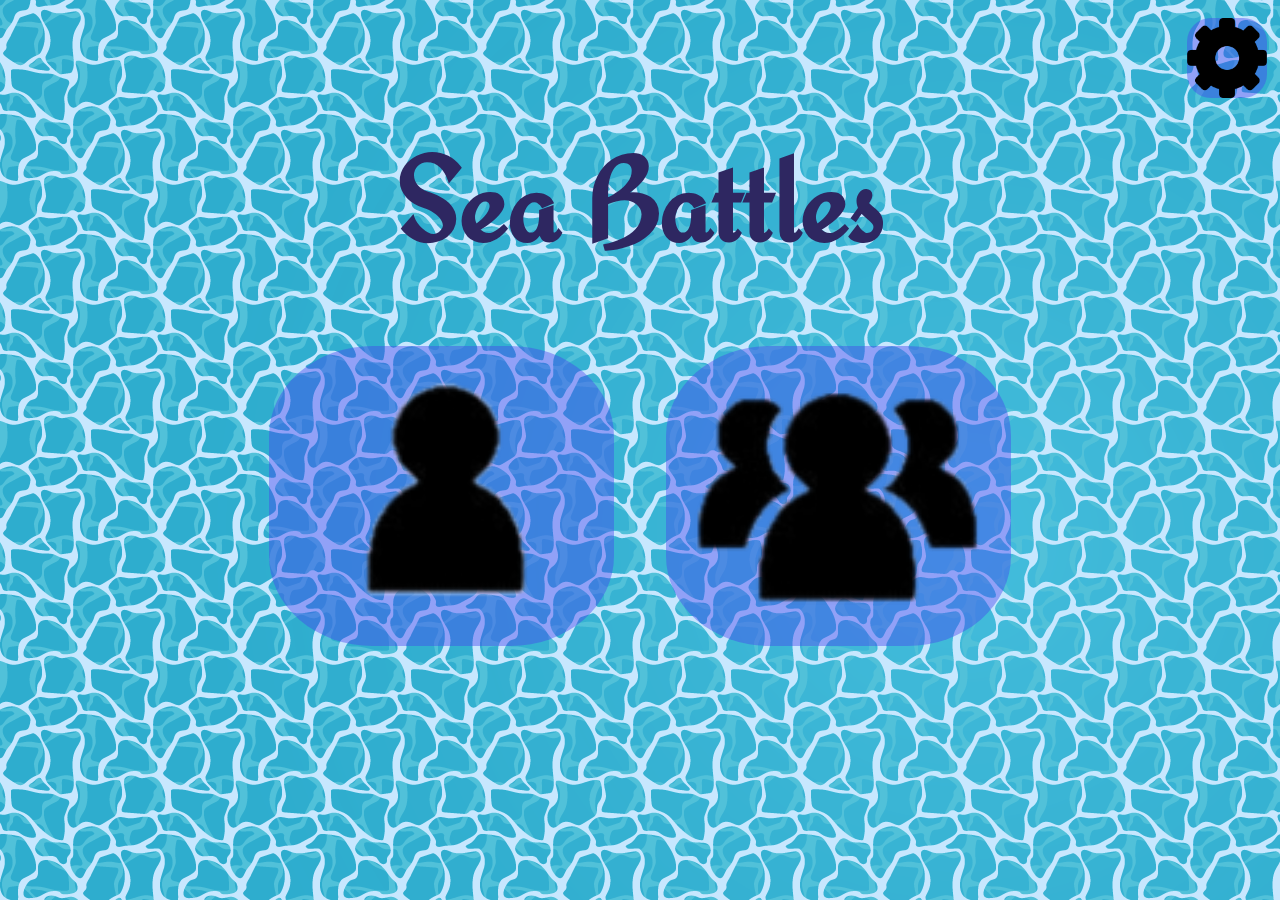
==== index.html @ 6023f937 "test" ====
<!DOCTYPE html>
<html lang="en">

<head>
	<meta charset="UTF-8">
	<meta name="viewport" content="width=device-width, initial-scale=1.0">
	<link rel="stylesheet" href="style.css">
	<title>Sea Battles</title>
</head>

<body>
	<header class="header__text">
			<h1 class = "header__text__h1">Sea Battles</h1>
			<img class = "header__text__img" src="./assets/images/settings.png" alt="settings">
	</header>
	<main>
		<section class="icons">
			<img src="./assets/images/singleplayer.png" alt="singleplayer">
			<img src="./assets/images/multiplayer.png" alt="multiplayer">
		</section>
	</main>
</body>

</html>
---- style.css ----
@font-face {
	font-family: Redressed;
	src: url("./assets/fonts/Redressed-Regular.ttf");
}

html {
	font-family: Redressed;
	background: url("./assets/images/bg.png");
}

* {
	margin: 0 0 0 0;
}

.header__text__img {
	position: absolute;
	right: 1%;
	top: 2%;
	width: 80px;
	height: auto;
}

.header__text__h1 {
	font-size: 120px;
	margin-top: 10%;
	text-align: center;
	color: #2e2761;
}

.icons {
	display: flex;
	justify-content: center;
	margin-top: 6%;
}
.icons img {
	width: auto;
	height: 300px;
	margin-inline: 2%;
}

img {
	border-radius: 30%;
	background-color: rgba(70, 67, 238, 0.425);
}
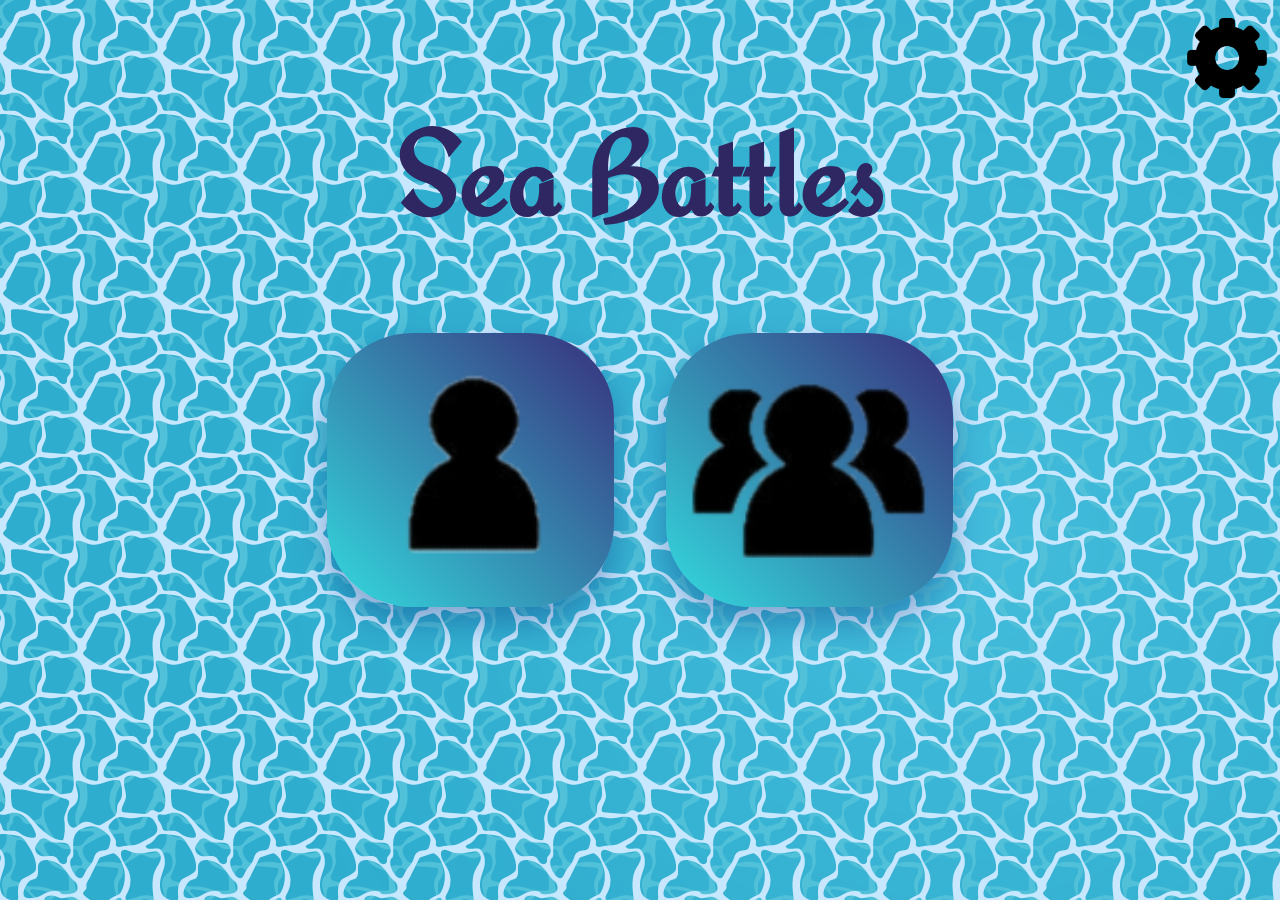
==== commit ef91eac8: "settings" ====
--- a/index.html
+++ b/index.html
@@ -5,20 +5,46 @@
 	<meta charset="UTF-8">
 	<meta name="viewport" content="width=device-width, initial-scale=1.0">
 	<link rel="stylesheet" href="style.css">
+	
+	<!-- <link rel="stylesheet" href="https://cdnjs.cloudflare.com/ajax/libs/font-awesome/4.7.0/css/font-awesome.min.css"> -->
 	<title>Sea Battles</title>
 </head>
 
 <body>
 	<header class="header__text">
 			<h1 class = "header__text__h1">Sea Battles</h1>
-			<img class = "header__text__img" src="./assets/images/settings.png" alt="settings">
+			<input type = "image" class = "header__text__img" src="./assets/images/settings.png" alt="settings"></input>
 	</header>
 	<main>
-		<section class="icons">
-			<img src="./assets/images/singleplayer.png" alt="singleplayer">
-			<img src="./assets/images/multiplayer.png" alt="multiplayer">
+		<section id = "main_page">
+			<img class = "pressed-button" src="./assets/images/singleplayer.png" alt="singleplayer">
+			<img class = "pressed-button" src="./assets/images/multiplayer.png" alt="multiplayer">
 		</section>
+
+		<section id = "settings">
+			<div class = "centralize">
+				<button type="button" class="pressed-button"><b>Game Modifications</b></button>
+			</div>
+			<div class = "centralize">
+				<button type="button" class="pressed-button"><b>Sound and Music</b></button>
+			</div>
+			<div class = "centralize">
+				<button type="button" class="pressed-button"><b>Interface</b></button>
+			</div>
+			<div class = "centralize">
+				<button type="button" class="pressed-button"><b>Control</b></button>
+			</div>
+			<div class = "centralize">
+				<button id = "back" type="button" class="pressed-button"><b>Back</b></button>
+			</div>
+		</section>
+
+		<section id = "choose-dificulty">
+
+		</section>
+
 	</main>
+	<script src = "script.js"></script>
 </body>
 
 </html>--- a/style.css
+++ b/style.css
@@ -13,6 +13,7 @@
 }
 
 .header__text__img {
+	outline: none;
 	position: absolute;
 	right: 1%;
 	top: 2%;
@@ -22,23 +23,53 @@
 
 .header__text__h1 {
 	font-size: 120px;
-	margin-top: 10%;
+	margin-top: 8%;
 	text-align: center;
 	color: #2e2761;
 }
 
-.icons {
-	display: flex;
+#main_page {
+	display:flex;
 	justify-content: center;
 	margin-top: 6%;
 }
-.icons img {
+#main_page img {
 	width: auto;
-	height: 300px;
+	height: 250px;
+	padding: 12px 0px;
 	margin-inline: 2%;
+	border-radius: 30%;
 }
 
-img {
-	border-radius: 30%;
-	background-color: rgba(70, 67, 238, 0.425);
+.pressed-button {
+	width: 600px;
+	padding: 12px 40px;
+	margin: 1%;
+	border-radius: 30px;
+	outline: none;
+	background-image: linear-gradient(45deg, #6ab1d7 0%, #33d9de 50%, #382f7c 100%) ; 
+	background-position: 100% 0;
+	background-size: 200% 200%;
+	font-family: Redressed;
+	font-size: 36px;
+	text-align: center;
+	color: #2e2761;
+	box-shadow: 0 16px 32px 0 rgba(0, 40, 120, .35);
+	transition: .5s;
+	border-block-style: none;
 }
+
+.pressed-button:hover {
+	box-shadow: 0 0 0 0 rgba(0, 40, 120, 0);
+	background-position: 0 0;
+}
+
+#settings {
+	display: none;
+	flex-flow: column;
+}
+
+.centralize {
+	display:flex; 
+	justify-content: space-around;
+}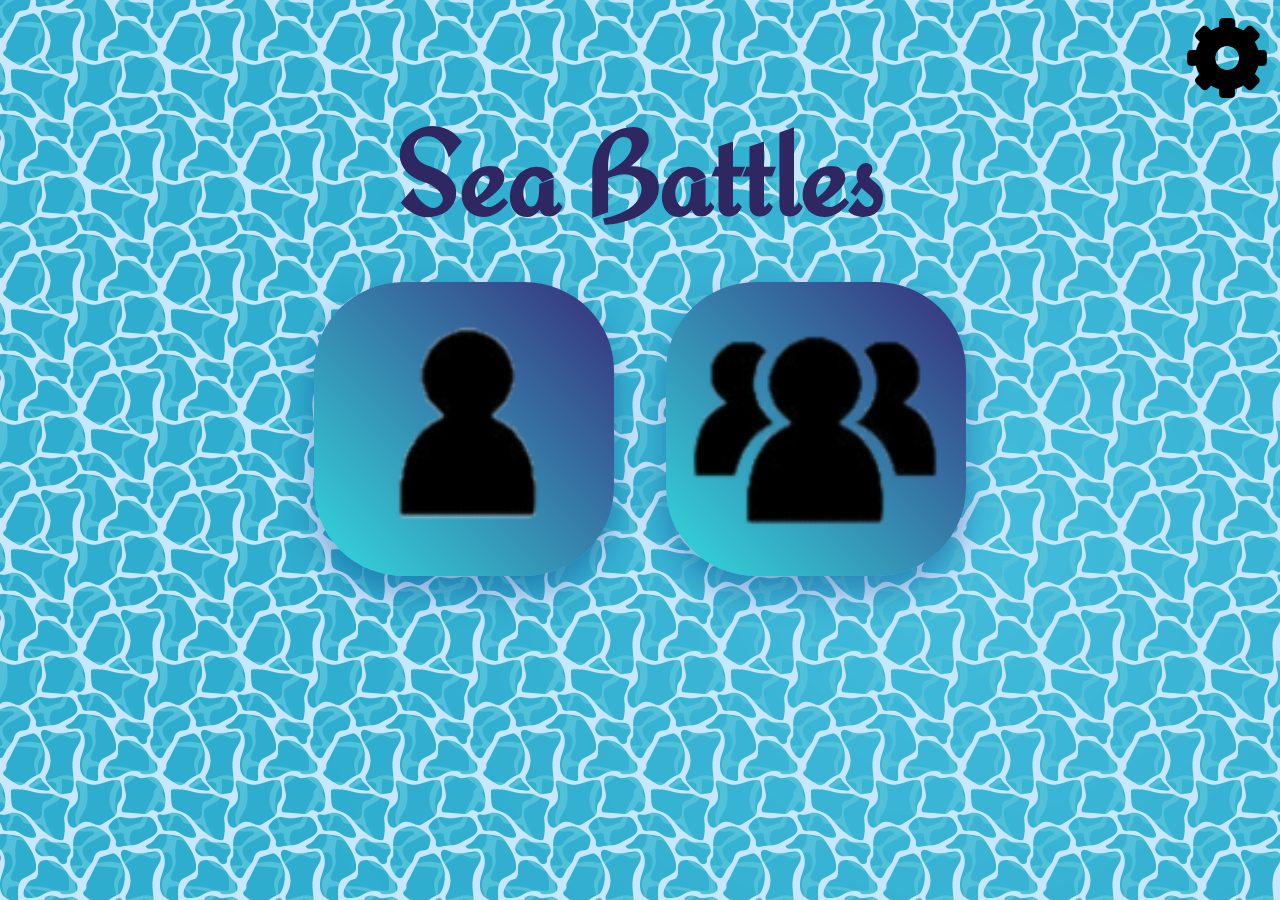
==== commit 3ac318ce: "multiplayer" ====
--- a/index.html
+++ b/index.html
@@ -5,8 +5,6 @@
 	<meta charset="UTF-8">
 	<meta name="viewport" content="width=device-width, initial-scale=1.0">
 	<link rel="stylesheet" href="style.css">
-	
-	<!-- <link rel="stylesheet" href="https://cdnjs.cloudflare.com/ajax/libs/font-awesome/4.7.0/css/font-awesome.min.css"> -->
 	<title>Sea Battles</title>
 </head>
 
@@ -17,8 +15,8 @@
 	</header>
 	<main>
 		<section id = "main_page">
-			<img class = "pressed-button" src="./assets/images/singleplayer.png" alt="singleplayer">
-			<img class = "pressed-button" src="./assets/images/multiplayer.png" alt="multiplayer">
+			<input type = "image" class="pressed-button-cube" src="./assets/images/singleplayer.png" alt="singleplayer"></input>
+			<input id="multi" type = "image" class="pressed-button-cube" src="./assets/images/multiplayer.png" alt="multiplayer"></input>
 		</section>
 
 		<section id = "settings">
@@ -32,10 +30,22 @@
 				<button type="button" class="pressed-button"><b>Interface</b></button>
 			</div>
 			<div class = "centralize">
-				<button type="button" class="pressed-button"><b>Control</b></button>
+				<button id = "back-settings" type="button" class="pressed-button"><b>Back</b></button>
 			</div>
+		</section>
+
+		<section id= "online-option">
+			<section class = "centralize">
+				<div class = "horizontal">
+					<button type="button" class="pressed-button-cube"><b>Hotseat</b></button>
+				</div>
+				<div class = "horizontal">
+					<button type="button" class="pressed-button-cube"><b>Online</b></button>
+				</div>
+			</section>
+
 			<div class = "centralize">
-				<button id = "back" type="button" class="pressed-button"><b>Back</b></button>
+				<button id = "back-multiplayer" type="button" class="pressed-button"><b>Back</b></button>
 			</div>
 		</section>
 
--- a/style.css
+++ b/style.css
@@ -31,11 +31,11 @@
 #main_page {
 	display:flex;
 	justify-content: center;
-	margin-top: 6%;
+	margin-top: 2%;
 }
-#main_page img {
-	width: auto;
-	height: 250px;
+#main_page input {
+	width: 300px;
+	height: 270px;
 	padding: 12px 0px;
 	margin-inline: 2%;
 	border-radius: 30%;
@@ -56,10 +56,31 @@
 	color: #2e2761;
 	box-shadow: 0 16px 32px 0 rgba(0, 40, 120, .35);
 	transition: .5s;
-	border-block-style: none;
+}
+
+.pressed-button-cube {
+	width: 600px;
+	padding: 12px 40px;
+	margin: 1%;
+	border-radius: 30%;
+	outline: none;
+	background-image: linear-gradient(45deg, #6ab1d7 0%, #33d9de 50%, #382f7c 100%) ; 
+	background-position: 100% 0;
+	background-size: 200% 200%;
+	font-family: Redressed;
+	font-size: 36px;
+	text-align: center;
+	color: #2e2761;
+	box-shadow: 0 16px 32px 0 rgba(0, 40, 120, .35);
+	transition: .5s;
 }
 
 .pressed-button:hover {
+	box-shadow: 0 0 0 0 rgba(0, 40, 120, 0);
+	background-position: 0 0;
+}
+
+.pressed-button-cube:hover {
 	box-shadow: 0 0 0 0 rgba(0, 40, 120, 0);
 	background-position: 0 0;
 }
@@ -71,5 +92,20 @@
 
 .centralize {
 	display:flex; 
-	justify-content: space-around;
+	justify-content: center;
+}
+
+#online-option {
+	display: none;
+	justify-content: center;
+	flex-flow: column;
+}
+
+.horizontal {
+	display: flex;
+	margin-top: 2%;
+	width: 300px;
+	height: 300px;
+	padding: 12px 0px;
+	margin-inline: 2%;
 }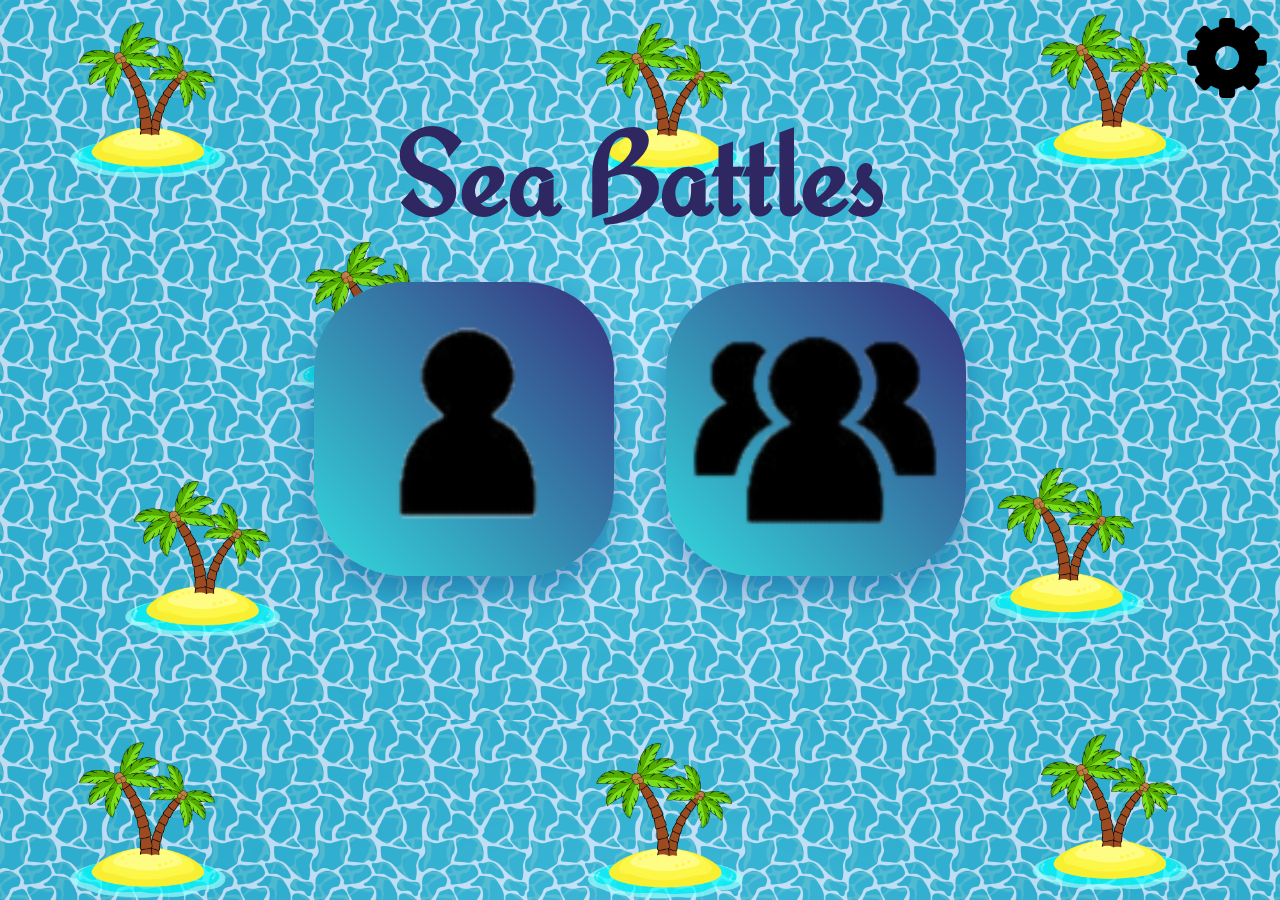
==== commit 9477d2e9: "buttons and back update" ====
--- a/index.html
+++ b/index.html
@@ -4,7 +4,7 @@
 <head>
 	<meta charset="UTF-8">
 	<meta name="viewport" content="width=device-width, initial-scale=1.0">
-	<link rel="stylesheet" href="style.css">
+	<link rel="stylesheet" href="./styles/index_style.css">
 	<title>Sea Battles</title>
 </head>
 
@@ -37,7 +37,7 @@
 		<section id= "online-option">
 			<section class = "centralize">
 				<div class = "horizontal">
-					<button type="button" class="pressed-button-cube"><b>Hotseat</b></button>
+					<a href="battle.html"><button type="button" class="pressed-button-cube"><b>Hotseat</b></button></a>
 				</div>
 				<div class = "horizontal">
 					<button type="button" class="pressed-button-cube"><b>Online</b></button>
@@ -54,7 +54,7 @@
 		</section>
 
 	</main>
-	<script src = "script.js"></script>
+	<script src = "./scripts/index_script.js"></script>
 </body>
 
 </html>--- a/styles/index_style.css
+++ b/styles/index_style.css
@@ -0,0 +1,137 @@
+@font-face {
+	font-family: Redressed;
+	src: url("../assets/fonts/Redressed-Regular.ttf");
+}
+
+html {
+	font-family: Redressed;
+	background: url("../assets/images/background.png");
+	background-size: 100%;
+}
+
+* {
+	margin: 0 0 0 0;
+}
+
+.header__text__img {
+	outline: none;
+	position: absolute;
+	right: 1%;
+	top: 2%;
+	width: 80px;
+	height: auto;
+}
+
+.header__text__h1 {
+	font-size: 120px;
+	margin-top: 8%;
+	text-align: center;
+	color: #2e2761;
+}
+
+#main_page {
+	display:flex;
+	justify-content: center;
+	margin-top: 2%;
+}
+#main_page input {
+	width: 300px;
+	height: 270px;
+	padding: 12px 0px;
+	margin-inline: 2%;
+	border-radius: 30%;
+}
+
+.pressed-button {
+	width: 600px;
+	padding: 12px 40px;
+	margin: 1%;
+	border-radius: 30px;
+	outline: none;
+	border: 0;
+	background-image: linear-gradient(45deg, #6ab1d7 0%, #33d9de 50%, #382f7c 100%) ; 
+	background-position: 100% 0;
+	background-size: 200% 200%;
+	font-family: Redressed;
+	font-size: 36px;
+	text-align: center;
+	color: #2e2761;
+	box-shadow: 0 16px 32px 0 rgba(0, 40, 120, .35);
+	transition: .5s;
+}
+
+.pressed-button-cube {
+	width: 600px;
+	padding: 12px 40px;
+	margin: 1%;
+	border-radius: 30%;
+	outline: none;
+	border:0;
+	background-image: linear-gradient(45deg, #6ab1d7 0%, #33d9de 50%, #382f7c 100%) ; 
+	background-position: 100% 0;
+	background-size: 200% 200%;
+	font-family: Redressed;
+	font-size: 36px;
+	text-align: center;
+	color: #2e2761;
+	box-shadow: 0 16px 32px 0 rgba(0, 40, 120, .35);
+	transition: .5s;
+}
+
+.pressed-button:hover {
+	box-shadow: 0 0 0 0 rgba(0, 40, 120, 0);
+	background-position: 0 0;
+}
+
+.pressed-button:active {
+	background-image: linear-gradient(45deg, #382f7c 0%, #33d9de 50%, #382f7c 100%) ; 
+	background-position: 100% 0;
+	background-size: 200% 200%;
+	transform: translateY(4px);
+  }
+
+.pressed-button-cube:hover {
+	box-shadow: 0 0 0 0 rgba(0, 40, 120, 0);
+	background-position: 0 0;
+}
+
+.pressed-button-cube:active {
+	background-image: linear-gradient(45deg, #382f7c 0%, #33d9de 50%, #382f7c 100%) ; 
+	background-position: 100% 0;
+	background-size: 200% 200%;
+	transform: translateY(4px);
+  }
+
+#settings {
+	display: none;
+	flex-flow: column;
+}
+
+.centralize {
+	display:flex; 
+	justify-content: center;
+}
+
+#online-option {
+	display: none;
+	justify-content: center;
+	flex-flow: column;
+}
+
+.horizontal {
+	display: flex;
+	margin-top: 2%;
+	width: 300px;
+	height: 300px;
+	padding: 12px 0px;
+	margin-inline: 2%;
+}
+a{
+	display: flex;
+	margin-top: 0%;
+	width: 300px;
+	height: 300px;
+	padding: 0px 0px;
+	margin-inline: 0%;
+	text-decoration: none;
+}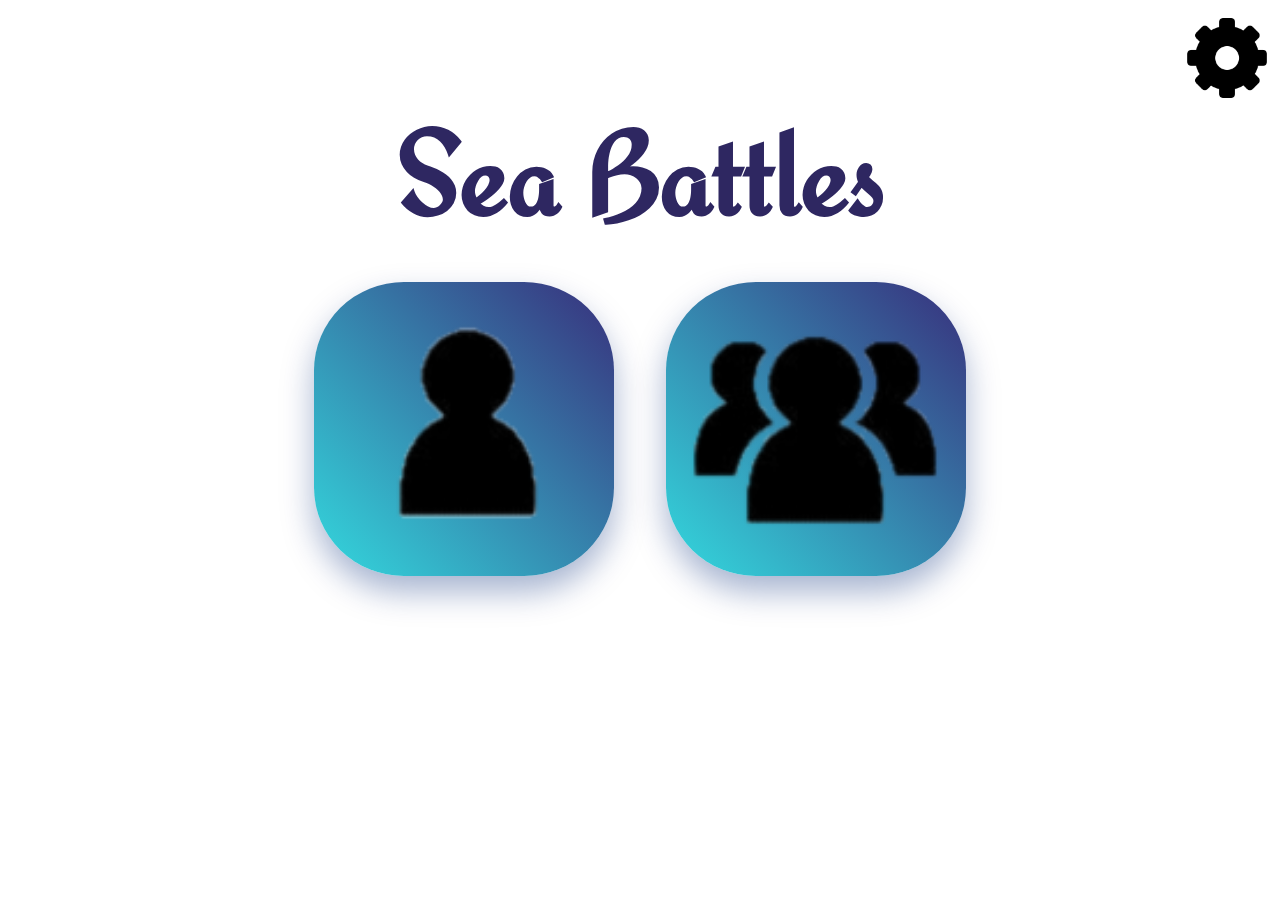
==== commit 8cfa38fa: "update" ====
--- a/index.html
+++ b/index.html
@@ -10,51 +10,53 @@
 
 <body>
 	<header class="header__text">
-			<h1 class = "header__text__h1">Sea Battles</h1>
-			<input type = "image" class = "header__text__img" src="./assets/images/settings.png" alt="settings"></input>
+		<h1 class="header__text__h1">Sea Battles</h1>
+		<input type="image" class="header__text__img" src="./assets/images/settings.png" alt="settings"></input>
 	</header>
 	<main>
-		<section id = "main_page">
-			<input type = "image" class="pressed-button-cube" src="./assets/images/singleplayer.png" alt="singleplayer"></input>
-			<input id="multi" type = "image" class="pressed-button-cube" src="./assets/images/multiplayer.png" alt="multiplayer"></input>
+		<section id="main_page">
+			<input type="image" class="pressed-button-cube" src="./assets/images/singleplayer.png"
+				alt="singleplayer"></input>
+			<input id="multi" type="image" class="pressed-button-cube" src="./assets/images/multiplayer.png"
+				alt="multiplayer"></input>
 		</section>
 
-		<section id = "settings">
-			<div class = "centralize">
+		<section id="settings">
+			<div class="centralize">
 				<button type="button" class="pressed-button"><b>Game Modifications</b></button>
 			</div>
-			<div class = "centralize">
+			<div class="centralize">
 				<button type="button" class="pressed-button"><b>Sound and Music</b></button>
 			</div>
-			<div class = "centralize">
+			<div class="centralize">
 				<button type="button" class="pressed-button"><b>Interface</b></button>
 			</div>
-			<div class = "centralize">
-				<button id = "back-settings" type="button" class="pressed-button"><b>Back</b></button>
+			<div class="centralize">
+				<button id="back-settings" type="button" class="pressed-button"><b>Back</b></button>
 			</div>
 		</section>
 
-		<section id= "online-option">
-			<section class = "centralize">
-				<div class = "horizontal">
+		<section id="online-option">
+			<section class="centralize">
+				<div class="horizontal">
 					<a href="battle.html"><button type="button" class="pressed-button-cube"><b>Hotseat</b></button></a>
 				</div>
-				<div class = "horizontal">
+				<div class="horizontal">
 					<button type="button" class="pressed-button-cube"><b>Online</b></button>
 				</div>
 			</section>
 
-			<div class = "centralize">
-				<button id = "back-multiplayer" type="button" class="pressed-button"><b>Back</b></button>
+			<div class="centralize">
+				<button id="back-multiplayer" type="button" class="pressed-button"><b>Back</b></button>
 			</div>
 		</section>
 
-		<section id = "choose-dificulty">
+		<section id="choose-dificulty">
 
 		</section>
 
 	</main>
-	<script src = "./scripts/index_script.js"></script>
+	<script src="./scripts/index_script.js"></script>
 </body>
 
 </html>--- a/styles/index_style.css
+++ b/styles/index_style.css
@@ -5,7 +5,7 @@
 
 html {
 	font-family: Redressed;
-	background: url("../assets/images/background.png");
+	background: url("../assets/images/background2.png");
 	background-size: 100%;
 }
 
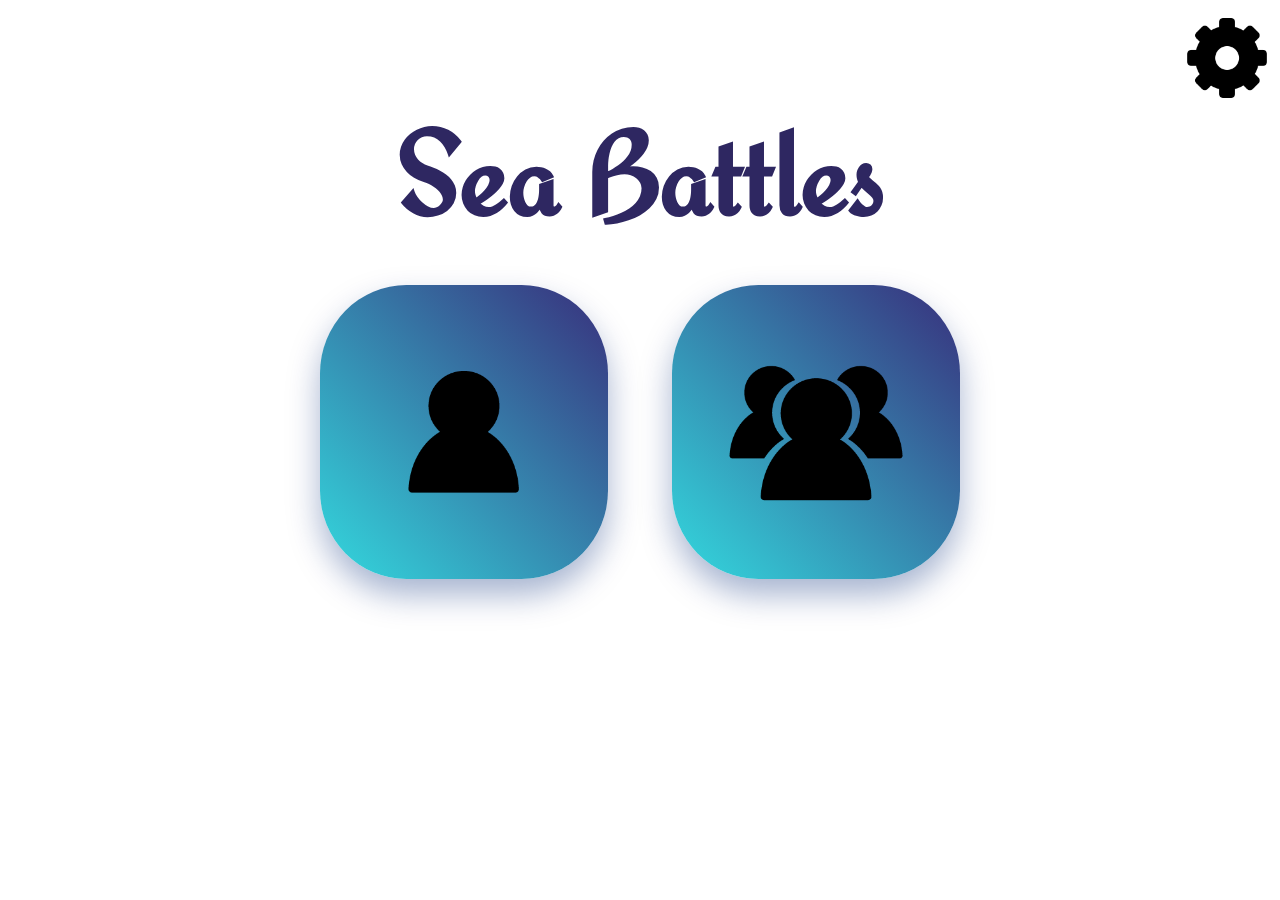
==== commit 99b6771e: "last update" ====
--- a/index.html
+++ b/index.html
@@ -4,21 +4,21 @@
 <head>
 	<meta charset="UTF-8">
 	<meta name="viewport" content="width=device-width, initial-scale=1.0">
-	<link rel="stylesheet" href="./styles/index_style.css">
+	<link rel="stylesheet" href="../styles/index_style.css">
 	<title>Sea Battles</title>
 </head>
 
 <body>
 	<header class="header__text">
 		<h1 class="header__text__h1">Sea Battles</h1>
-		<input type="image" class="header__text__img" src="./assets/images/settings.png" alt="settings"></input>
+		<input type="image" class="header__text__img" src="../assets/images/settings.png" alt="settings"></input>
 	</header>
 	<main>
 		<section id="main_page">
-			<input type="image" class="pressed-button-cube" src="./assets/images/singleplayer.png"
-				alt="singleplayer"></input>
-			<input id="multi" type="image" class="pressed-button-cube" src="./assets/images/multiplayer.png"
-				alt="multiplayer"></input>
+			<a class="new_page_input" href="battle.html"><input type="image" class="pressed-button-cube" src="../assets/images/singleplayer.png"
+				alt="singleplayer"></input></a>
+			<a class= "new_page_input"><input id="multi" type="image" class="pressed-button-cube" src="../assets/images/multiplayer.png"
+				alt="multiplayer"></input></a>
 		</section>
 
 		<section id="settings">
@@ -39,7 +39,7 @@
 		<section id="online-option">
 			<section class="centralize">
 				<div class="horizontal">
-					<a href="battle.html"><button type="button" class="pressed-button-cube"><b>Hotseat</b></button></a>
+					<a class = "new_page" href="battle.html"><button type="button" class="pressed-button-cube"><b>Hotseat</b></button></a>
 				</div>
 				<div class="horizontal">
 					<button type="button" class="pressed-button-cube"><b>Online</b></button>
@@ -56,7 +56,7 @@
 		</section>
 
 	</main>
-	<script src="./scripts/index_script.js"></script>
+	<script src="../scripts/index_script.js"></script>
 </body>
 
 </html>--- a/styles/index_style.css
+++ b/styles/index_style.css
@@ -30,7 +30,7 @@
 }
 
 #main_page {
-	display:flex;
+	display: flex;
 	justify-content: center;
 	margin-top: 2%;
 }
@@ -49,33 +49,33 @@
 	border-radius: 30px;
 	outline: none;
 	border: 0;
-	background-image: linear-gradient(45deg, #6ab1d7 0%, #33d9de 50%, #382f7c 100%) ; 
+	background-image: linear-gradient(45deg, #6ab1d7 0%, #33d9de 50%, #382f7c 100%);
 	background-position: 100% 0;
 	background-size: 200% 200%;
 	font-family: Redressed;
 	font-size: 36px;
 	text-align: center;
 	color: #2e2761;
-	box-shadow: 0 16px 32px 0 rgba(0, 40, 120, .35);
-	transition: .5s;
+	box-shadow: 0 16px 32px 0 rgba(0, 40, 120, 0.35);
+	transition: 0.5s;
 }
 
 .pressed-button-cube {
-	width: 600px;
+	width:600px;
 	padding: 12px 40px;
 	margin: 1%;
 	border-radius: 30%;
 	outline: none;
-	border:0;
-	background-image: linear-gradient(45deg, #6ab1d7 0%, #33d9de 50%, #382f7c 100%) ; 
+	border: 0;
+	background-image: linear-gradient(45deg, #6ab1d7 0%, #33d9de 50%, #382f7c 100%);
 	background-position: 100% 0;
 	background-size: 200% 200%;
 	font-family: Redressed;
 	font-size: 36px;
 	text-align: center;
 	color: #2e2761;
-	box-shadow: 0 16px 32px 0 rgba(0, 40, 120, .35);
-	transition: .5s;
+	box-shadow: 0 16px 32px 0 rgba(0, 40, 120, 0.35);
+	transition: 0.5s;
 }
 
 .pressed-button:hover {
@@ -84,11 +84,11 @@
 }
 
 .pressed-button:active {
-	background-image: linear-gradient(45deg, #382f7c 0%, #33d9de 50%, #382f7c 100%) ; 
+	background-image: linear-gradient(45deg, #382f7c 0%, #33d9de 50%, #382f7c 100%);
 	background-position: 100% 0;
 	background-size: 200% 200%;
 	transform: translateY(4px);
-  }
+}
 
 .pressed-button-cube:hover {
 	box-shadow: 0 0 0 0 rgba(0, 40, 120, 0);
@@ -96,11 +96,11 @@
 }
 
 .pressed-button-cube:active {
-	background-image: linear-gradient(45deg, #382f7c 0%, #33d9de 50%, #382f7c 100%) ; 
+	background-image: linear-gradient(45deg, #382f7c 0%, #33d9de 50%, #382f7c 100%);
 	background-position: 100% 0;
 	background-size: 200% 200%;
 	transform: translateY(4px);
-  }
+}
 
 #settings {
 	display: none;
@@ -108,7 +108,7 @@
 }
 
 .centralize {
-	display:flex; 
+	display: flex;
 	justify-content: center;
 }
 
@@ -126,7 +126,7 @@
 	padding: 12px 0px;
 	margin-inline: 2%;
 }
-a{
+.new_page {
 	display: flex;
 	margin-top: 0%;
 	width: 300px;
@@ -134,4 +134,13 @@
 	padding: 0px 0px;
 	margin-inline: 0%;
 	text-decoration: none;
-}+}
+.new_page_input {
+	display: flex;
+	margin-top: 1%;
+	width:300px;
+	height:auto;
+	padding: 0px 0px;
+	margin-inline: 2%;
+	text-decoration: none;
+}
